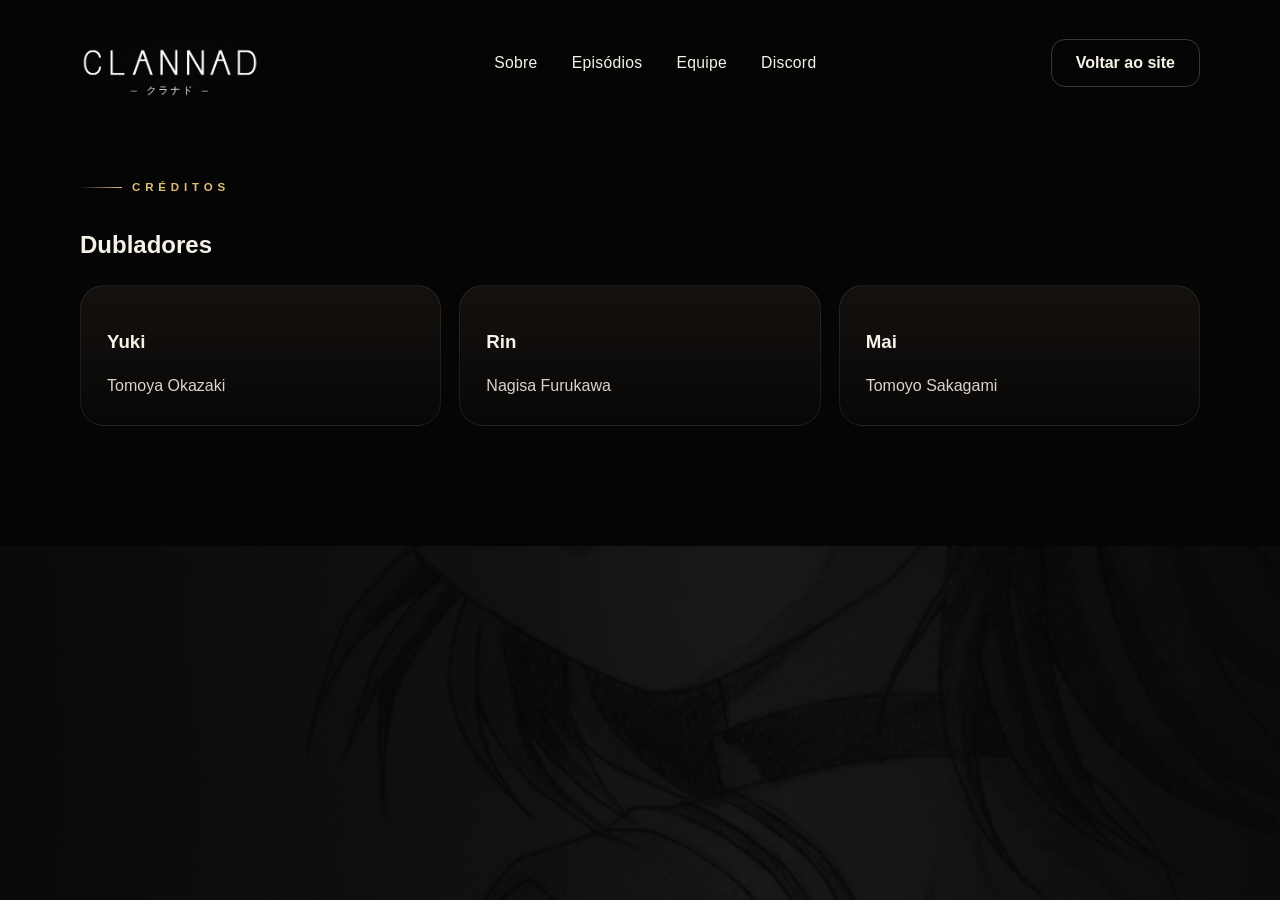
==== dubladores.html @ 69ba1b79 "Add files via upload" ====
<!DOCTYPE html>
<html lang="pt-BR">
<head>
    <meta charset="UTF-8">
    <meta name="viewport" content="width=device-width, initial-scale=1.0">
    <title>Clannad Fandub Oficial | Dubladores</title>
    <link rel="stylesheet" href="style.css">
</head>
<body>
    <div class="page">
        <header class="site-header" id="topo">
            <a class="brand" href="index.html#topo" aria-label="Clannad Fandub Oficial">
                <img src="Logo.png" alt="Clannad Fandub Oficial" class="logo">
            </a>

            <nav class="nav" aria-label="Navegação principal">
                <ul>
                    <li><a href="index.html#sobre">Sobre</a></li>
                    <li><a href="index.html#episodios">Episódios</a></li>
                    <li><a href="index.html#equipe">Equipe</a></li>
                    <li><a href="index.html#discord">Discord</a></li>
                </ul>
            </nav>

            <a class="button button-outline" href="index.html#topo">Voltar ao site</a>
        </header>

        <main>
            <section class="section">
                <div class="section-heading">
                    <span class="eyebrow">Créditos</span>
                    <h1>Dubladores</h1>
                </div>

                <div class="about-grid">
                    <article class="about-card">
                        <h3>Yuki</h3>
                        <p>Tomoya Okazaki</p>
                    </article>
                    <article class="about-card">
                        <h3>Rin</h3>
                        <p>Nagisa Furukawa</p>
                    </article>
                    <article class="about-card">
                        <h3>Mai</h3>
                        <p>Tomoyo Sakagami</p>
                    </article>
                </div>
            </section>
        </main>
    </div>
</body>
</html>
---- style.css ----
html,
body {
    width: 100%;
    min-height: 100%;
    padding: 0;
    margin: 0;
    overflow-x: hidden;
    background: #050505;
}

body {
    position: relative;
    color: #f7f2e7;
    font-family: 'Segoe UI', 'Helvetica Neue', Arial, sans-serif;
}

body::before {
    content: '';
    position: fixed;
    inset: 0;
    background:
        radial-gradient(circle at 18% 18%, rgba(222, 180, 87, 0.4), transparent 14%),
        radial-gradient(circle at 80% 20%, rgba(170, 37, 37, 0.35), transparent 14%),
        linear-gradient(90deg, rgba(8, 6, 6, 0.94) 0%, rgba(8, 6, 6, 0.72) 42%, rgba(8, 6, 6, 0.56) 58%, rgba(8, 6, 6, 0.88) 100%);
    z-index: -2;
}

body::after {
    content: '';
    position: fixed;
    inset: 0;
    background: url('BG.jpg') center right / cover no-repeat;
    opacity: 0.34;
    filter: saturate(1.15) brightness(0.55) contrast(1.08);
    z-index: -3;
}

.page {
    width: min(1120px, calc(100vw - 64px));
    margin: 0 auto;
    padding-bottom: 72px;
}

.site-header {
    display: flex;
    align-items: center;
    justify-content: space-between;
    gap: 24px;
    padding: 28px 0;
}

.brand {
    display: flex;
    align-items: center;
}

.logo {
    width: 180px;
    filter: drop-shadow(0 0 14px rgba(255, 255, 255, 0.08));
}

.nav ul {
    display: flex;
    align-items: center;
    gap: 34px;
    margin: 0;
    padding: 0;
    list-style: none;
}

.nav a {
    color: #f7f2e7;
    text-decoration: none;
    font-size: 0.98rem;
    letter-spacing: 0.02em;
}

.nav a:hover,
.nav a:focus-visible {
    color: #f2d6a2;
}

.button {
    display: inline-flex;
    align-items: center;
    justify-content: center;
    padding: 14px 24px;
    border-radius: 14px;
    font-weight: 600;
    text-decoration: none;
    border: 1px solid transparent;
    transition: transform 0.2s ease, box-shadow 0.2s ease;
}

.button:hover,
.button:focus-visible {
    transform: translateY(-2px);
}

.button-primary {
    background: linear-gradient(135deg, #d5a549, #a86e28);
    color: #140d08;
    box-shadow: 0 10px 30px rgba(213, 165, 73, 0.3);
}

.button-secondary,
.button-outline {
    border-color: rgba(255, 255, 255, 0.2);
    background: transparent;
    color: #f7f2e7;
}

.hero {
    display: grid;
    grid-template-columns: 1.05fr 0.95fr;
    align-items: center;
    gap: 58px;
    padding: 48px 0 56px;
}

.hero-copy {
    max-width: 520px;
}

.eyebrow {
    display: inline-flex;
    align-items: center;
    gap: 10px;
    margin-bottom: 18px;
    font-size: 0.72rem;
    font-weight: 700;
    letter-spacing: 0.42em;
    text-transform: uppercase;
    color: #e0c079;
}

.eyebrow::before {
    content: '';
    width: 42px;
    height: 1px;
    background: linear-gradient(90deg, transparent, #e0c079);
}

.hero h1 {
    margin: 0;
    font-family: Georgia, 'Times New Roman', serif;
    font-size: clamp(4.2rem, 10vw, 6.2rem);
    line-height: 0.92;
    letter-spacing: 0.08em;
    text-transform: uppercase;
}

.subtitle {
    margin: 20px 0 0;
    font-size: 1.18rem;
    line-height: 1.65;
    color: #d9d2c7;
}

.hero-actions {
    display: flex;
    align-items: center;
    gap: 16px;
    margin: 32px 0 42px;
}

.hero-metadata {
    display: grid;
    grid-template-columns: repeat(3, minmax(0, 1fr));
    gap: 14px;
    padding: 0;
    margin: 0;
    list-style: none;
}

.hero-metadata li {
    padding: 14px 16px;
    background: linear-gradient(180deg, rgba(30, 24, 18, 0.55), rgba(20, 16, 12, 0.22));
    border: 1px solid rgba(255, 255, 255, 0.08);
    border-radius: 16px;
}

.hero-metadata strong {
    display: block;
    font-size: 1.6rem;
    color: #fff8ea;
}

.hero-metadata span {
    display: block;
    margin-top: 4px;
    font-size: 0.72rem;
    letter-spacing: 0.16em;
    text-transform: uppercase;
    color: #c4b593;
}

.hero-card {
    padding: 16px;
    background: linear-gradient(180deg, rgba(35, 28, 21, 0.72), rgba(20, 16, 12, 0.42));
    border: 1px solid rgba(255, 255, 255, 0.08);
    border-radius: 30px;
    box-shadow: 0 18px 70px rgba(0, 0, 0, 0.35);
}

.hero-card img {
    display: block;
    width: 100%;
    border-radius: 22px;
}

.card-caption {
    display: flex;
    align-items: center;
    justify-content: space-between;
    gap: 16px;
    padding: 16px 8px 4px;
}

.card-caption span {
    font-size: 0.68rem;
    letter-spacing: 0.24em;
    text-transform: uppercase;
    color: #c7b28c;
}

.card-caption strong {
    font-size: 0.88rem;
}

.section {
    padding: 48px 0;
}

.section-heading {
    max-width: 520px;
    margin-bottom: 26px;
}

.section-heading h2 {
    margin: 0;
    font-family: Georgia, 'Times New Roman', serif;
    font-size: clamp(2.6rem, 6vw, 3.5rem);
    line-height: 1.04;
}

.about-grid {
    display: grid;
    grid-template-columns: repeat(3, minmax(0, 1fr));
    gap: 18px;
}

.about-card,
.team-card,
.episode-card {
    padding: 26px;
    background: linear-gradient(180deg, rgba(28, 23, 19, 0.68), rgba(14, 12, 10, 0.42));
    border: 1px solid rgba(255, 255, 255, 0.08);
    border-radius: 24px;
}

.team-card {
    display: block;
    color: inherit;
    text-decoration: none;
}

.about-card p,
.episode-card p,
.cta p {
    margin: 0;
    line-height: 1.7;
    color: #d9d3cb;
}

.release-panel {
    padding: 28px;
    background: linear-gradient(180deg, rgba(22, 17, 13, 0.6), rgba(14, 11, 9, 0.4));
    border: 1px solid rgba(255, 255, 255, 0.08);
    border-radius: 30px;
}

.release-heading {
    margin-bottom: 20px;
}

.timeline {
    display: grid;
    grid-template-columns: repeat(3, minmax(0, 1fr));
    gap: 18px;
}

.episode-number {
    display: inline-block;
    margin-bottom: 16px;
    font-size: 0.66rem;
    letter-spacing: 0.42em;
    text-transform: uppercase;
    color: #d5ad62;
}

.team-grid {
    display: grid;
    grid-template-columns: repeat(4, minmax(0, 1fr));
    gap: 18px;
}

.team-role {
    display: block;
    margin-bottom: 10px;
    font-size: 0.68rem;
    letter-spacing: 0.28em;
    text-transform: uppercase;
    color: #b5915d;
}

.cta-panel {
    padding: 46px 24px;
    text-align: center;
    background: radial-gradient(circle at top, rgba(222, 180, 87, 0.25), transparent 30%),
        linear-gradient(180deg, rgba(30, 23, 18, 0.78), rgba(18, 13, 10, 0.52));
    border: 1px solid rgba(255, 255, 255, 0.08);
    border-radius: 30px;
}

.cta-panel h2 {
    margin: 0;
    font-family: Georgia, 'Times New Roman', serif;
    font-size: clamp(2.4rem, 6vw, 3.2rem);
}

.cta-panel p {
    width: min(540px, 100%);
    margin: 16px auto 24px;
}

@media (max-width: 960px) {
    .site-header {
        flex-wrap: wrap;
        justify-content: center;
    }

    .nav {
        width: 100%;
    }

    .nav ul {
        justify-content: center;
        gap: 22px;
    }

    .hero {
        grid-template-columns: 1fr;
        gap: 36px;
        padding-top: 28px;
    }

    .hero-copy {
        max-width: 100%;
    }

    .about-grid,
    .timeline,
    .team-grid {
        grid-template-columns: repeat(2, minmax(0, 1fr));
    }
}

@media (max-width: 640px) {
    .page {
        width: min(100vw - 36px, 1120px);
    }

    .site-header {
        padding: 20px 0;
    }

    .logo {
        width: 140px;
    }

    .nav ul {
        gap: 14px 18px;
        flex-wrap: wrap;
    }

    .button-outline {
        width: 100%;
    }

    .hero-actions {
        flex-direction: column;
        align-items: stretch;
    }

    .hero-metadata,
    .about-grid,
    .timeline,
    .team-grid {
        grid-template-columns: 1fr;
    }

    .section {
        padding: 36px 0;
    }

    .release-panel {
        padding: 20px;
    }
}
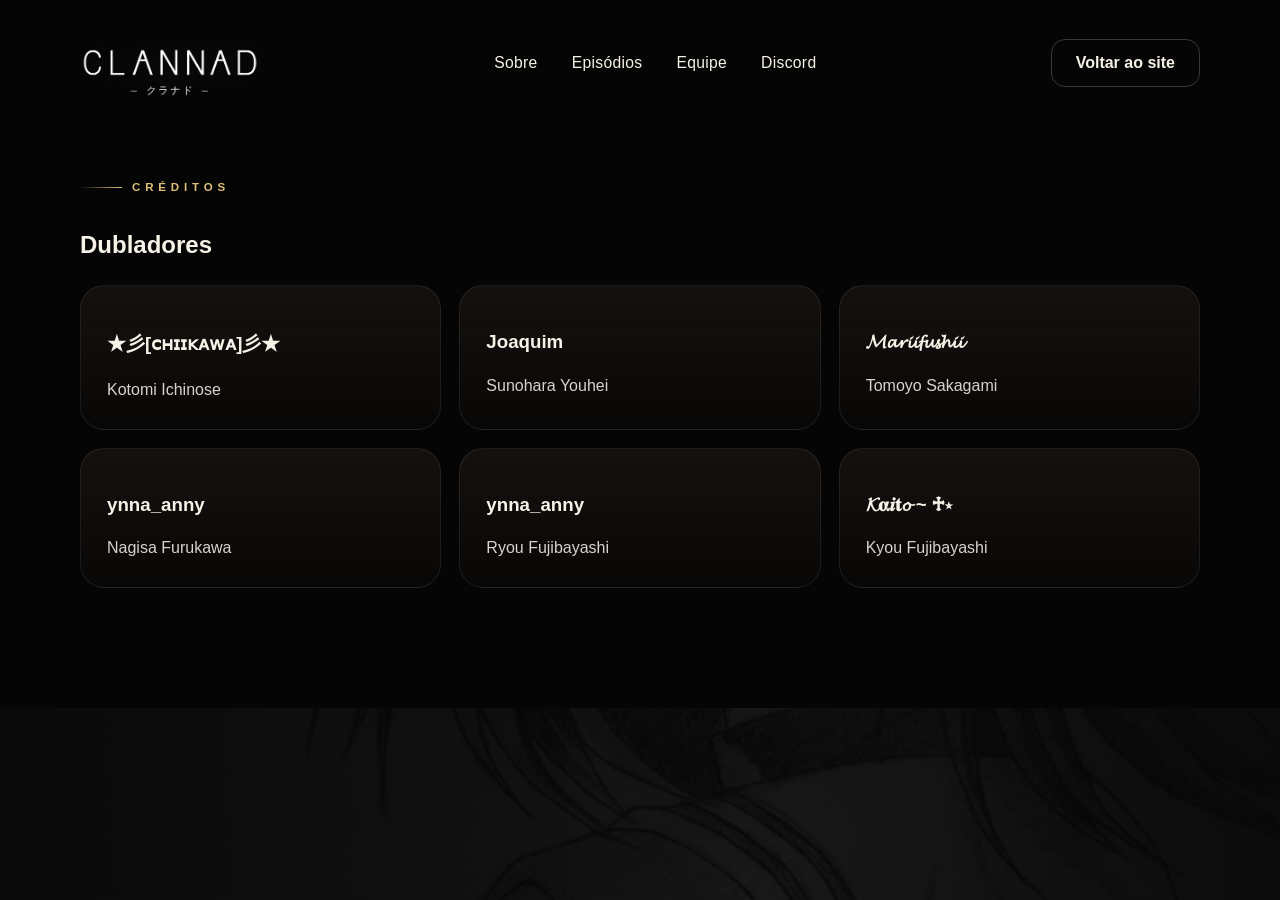
==== commit 997e42b5: "Update dubladores.html" ====
--- a/dubladores.html
+++ b/dubladores.html
@@ -1,11 +1,13 @@
 <!DOCTYPE html>
 <html lang="pt-BR">
+
 <head>
     <meta charset="UTF-8">
     <meta name="viewport" content="width=device-width, initial-scale=1.0">
     <title>Clannad Fandub Oficial | Dubladores</title>
     <link rel="stylesheet" href="style.css">
 </head>
+
 <body>
     <div class="page">
         <header class="site-header" id="topo">
@@ -34,20 +36,33 @@
 
                 <div class="about-grid">
                     <article class="about-card">
-                        <h3>Yuki</h3>
-                        <p>Tomoya Okazaki</p>
+                        <h3>★彡[ᴄʜɪɪᴋᴀᴡᴀ]彡★</h3>
+                        <p>Kotomi Ichinose</p>
                     </article>
                     <article class="about-card">
-                        <h3>Rin</h3>
+                        <h3>Joaquim</h3>
+                        <p>Sunohara Youhei</p>
+                    </article>
+                    <article class="about-card">
+                        <h3>𝓜𝓪𝓻𝓲𝓲𝓯𝓾𝓼𝓱𝓲𝓲</h3>
+                        <p>Tomoyo Sakagami</p>
+                    </article>
+                    <article class="about-card">
+                        <h3>ynna_anny</h3>
                         <p>Nagisa Furukawa</p>
                     </article>
                     <article class="about-card">
-                        <h3>Mai</h3>
-                        <p>Tomoyo Sakagami</p>
+                        <h3>ynna_anny</h3>
+                        <p>Ryou Fujibayashi</p>
+                    </article>
+                    <article class="about-card">
+                        <h3>𝓚𝛂𝒊𝐭𝓸 ~ ♱⋆</h3>
+                        <p>Kyou Fujibayashi</p>
                     </article>
                 </div>
             </section>
         </main>
     </div>
 </body>
+
 </html>
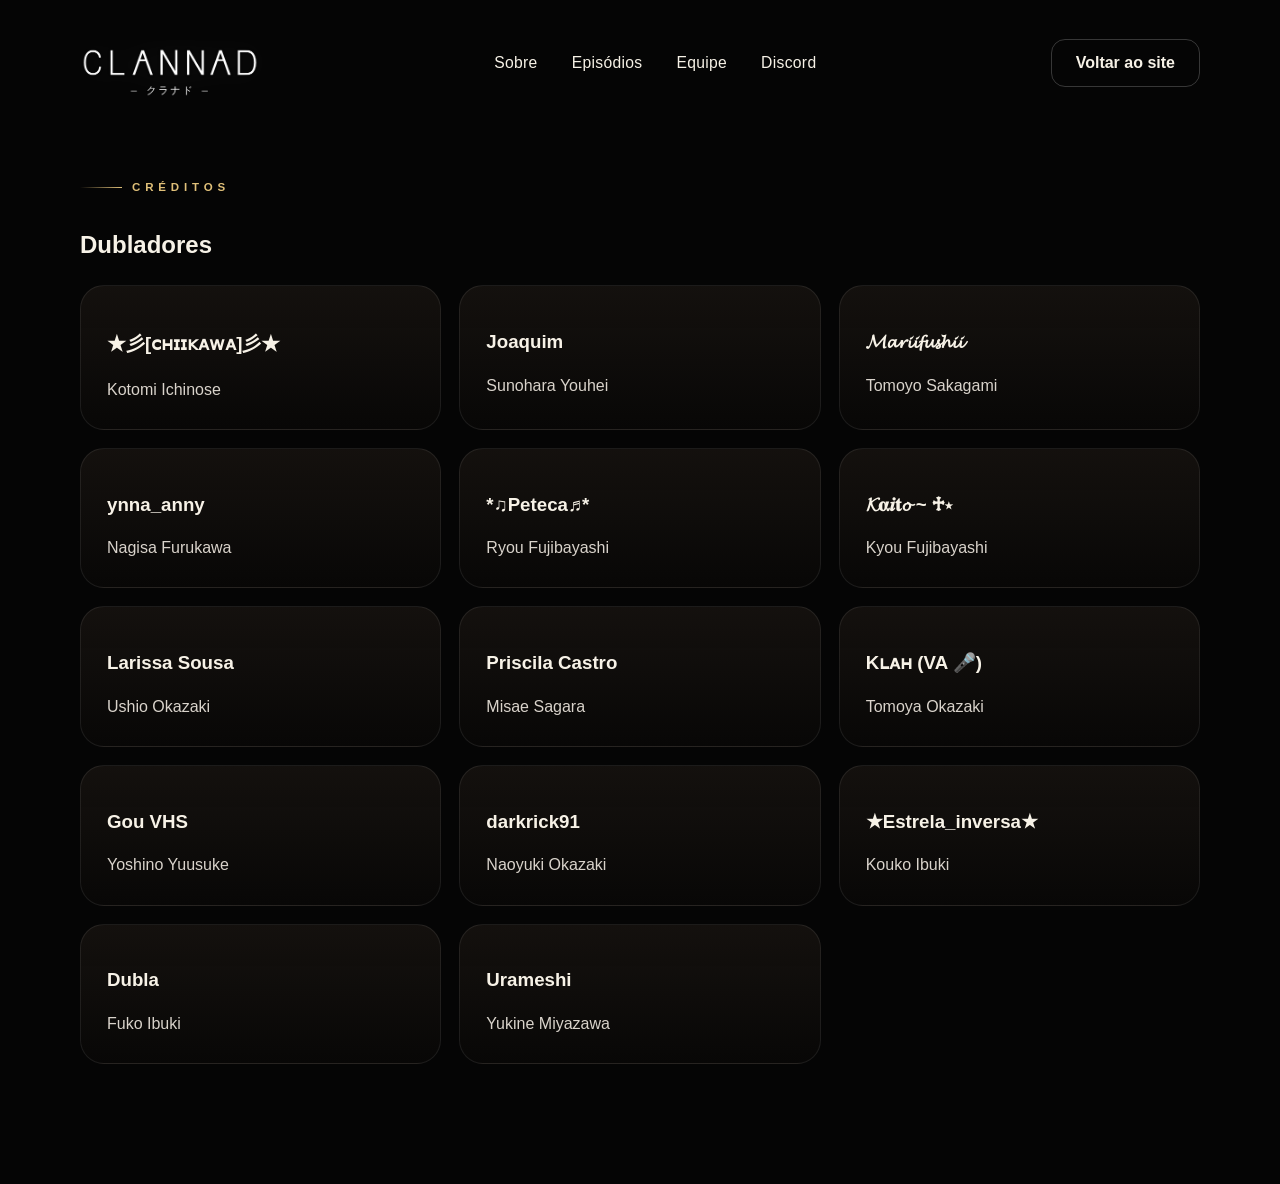
==== commit b007f6cb: "Update dubladores.html" ====
--- a/dubladores.html
+++ b/dubladores.html
@@ -52,12 +52,44 @@
                         <p>Nagisa Furukawa</p>
                     </article>
                     <article class="about-card">
-                        <h3>ynna_anny</h3>
+                        <h3>*♫Peteca♬*</h3>
                         <p>Ryou Fujibayashi</p>
                     </article>
                     <article class="about-card">
                         <h3>𝓚𝛂𝒊𝐭𝓸 ~ ♱⋆</h3>
                         <p>Kyou Fujibayashi</p>
+                    </article>
+                    <article class="about-card">
+                        <h3>Larissa Sousa</h3>
+                        <p>Ushio Okazaki</p>
+                    </article>
+                    <article class="about-card">
+                        <h3>Priscila Castro</h3>
+                        <p>Misae Sagara</p>
+                    </article>
+                    <article class="about-card">
+                        <h3>Kʟᴀʜ (VA 🎤)</h3>
+                        <p>Tomoya Okazaki</p>
+                    </article>
+                    <article class="about-card">
+                        <h3>Gou VHS</h3>
+                        <p>Yoshino Yuusuke</p>
+                    </article>
+                    <article class="about-card">
+                        <h3>darkrick91</h3>
+                        <p>Naoyuki Okazaki</p>
+                    </article>
+                    <article class="about-card">
+                        <h3>★Estrela_inversa★</h3>
+                        <p>Kouko Ibuki</p>
+                    </article>
+                    <article class="about-card">
+                        <h3>Dubla</h3>
+                        <p>Fuko Ibuki</p>
+                    </article>
+                    <article class="about-card">
+                        <h3>Urameshi</h3>
+                        <p>Yukine Miyazawa</p>
                     </article>
                 </div>
             </section>
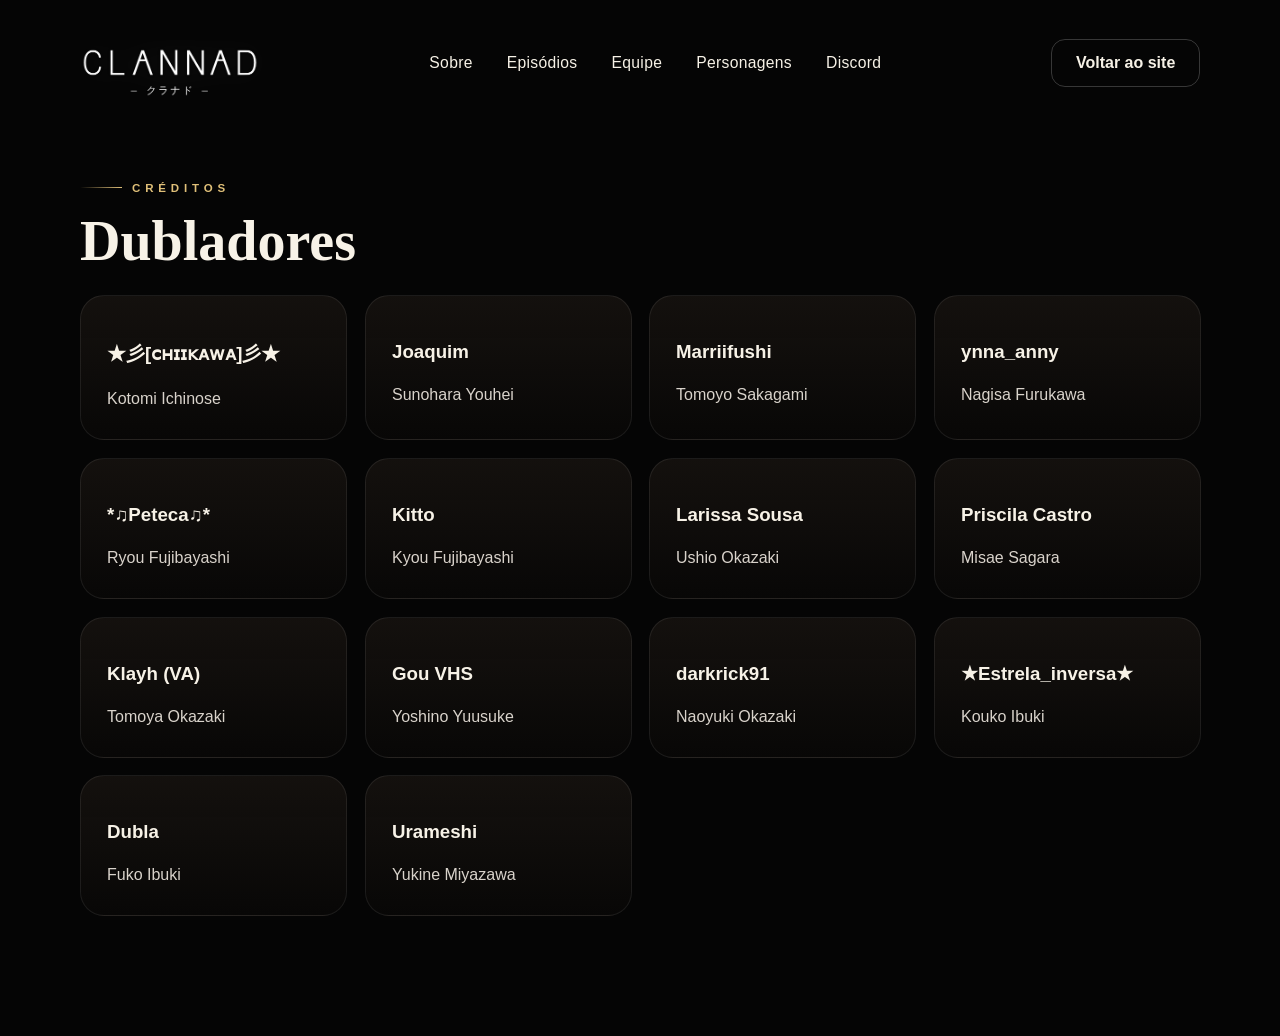
==== commit bd4f66ab: "[VT] Commit in GitHub Desktop" ====
--- a/dubladores.html
+++ b/dubladores.html
@@ -1,100 +1,105 @@
-<!DOCTYPE html>
-<html lang="pt-BR">
-
-<head>
-    <meta charset="UTF-8">
-    <meta name="viewport" content="width=device-width, initial-scale=1.0">
-    <title>Clannad Fandub Oficial | Dubladores</title>
-    <link rel="stylesheet" href="style.css">
-</head>
-
-<body>
-    <div class="page">
-        <header class="site-header" id="topo">
-            <a class="brand" href="index.html#topo" aria-label="Clannad Fandub Oficial">
-                <img src="Logo.png" alt="Clannad Fandub Oficial" class="logo">
-            </a>
-
-            <nav class="nav" aria-label="Navegação principal">
-                <ul>
-                    <li><a href="index.html#sobre">Sobre</a></li>
-                    <li><a href="index.html#episodios">Episódios</a></li>
-                    <li><a href="index.html#equipe">Equipe</a></li>
-                    <li><a href="index.html#discord">Discord</a></li>
-                </ul>
-            </nav>
-
-            <a class="button button-outline" href="index.html#topo">Voltar ao site</a>
-        </header>
-
-        <main>
-            <section class="section">
-                <div class="section-heading">
-                    <span class="eyebrow">Créditos</span>
-                    <h1>Dubladores</h1>
-                </div>
-
-                <div class="about-grid">
-                    <article class="about-card">
-                        <h3>★彡[ᴄʜɪɪᴋᴀᴡᴀ]彡★</h3>
-                        <p>Kotomi Ichinose</p>
-                    </article>
-                    <article class="about-card">
-                        <h3>Joaquim</h3>
-                        <p>Sunohara Youhei</p>
-                    </article>
-                    <article class="about-card">
-                        <h3>𝓜𝓪𝓻𝓲𝓲𝓯𝓾𝓼𝓱𝓲𝓲</h3>
-                        <p>Tomoyo Sakagami</p>
-                    </article>
-                    <article class="about-card">
-                        <h3>ynna_anny</h3>
-                        <p>Nagisa Furukawa</p>
-                    </article>
-                    <article class="about-card">
-                        <h3>*♫Peteca♬*</h3>
-                        <p>Ryou Fujibayashi</p>
-                    </article>
-                    <article class="about-card">
-                        <h3>𝓚𝛂𝒊𝐭𝓸 ~ ♱⋆</h3>
-                        <p>Kyou Fujibayashi</p>
-                    </article>
-                    <article class="about-card">
-                        <h3>Larissa Sousa</h3>
-                        <p>Ushio Okazaki</p>
-                    </article>
-                    <article class="about-card">
-                        <h3>Priscila Castro</h3>
-                        <p>Misae Sagara</p>
-                    </article>
-                    <article class="about-card">
-                        <h3>Kʟᴀʜ (VA 🎤)</h3>
-                        <p>Tomoya Okazaki</p>
-                    </article>
-                    <article class="about-card">
-                        <h3>Gou VHS</h3>
-                        <p>Yoshino Yuusuke</p>
-                    </article>
-                    <article class="about-card">
-                        <h3>darkrick91</h3>
-                        <p>Naoyuki Okazaki</p>
-                    </article>
-                    <article class="about-card">
-                        <h3>★Estrela_inversa★</h3>
-                        <p>Kouko Ibuki</p>
-                    </article>
-                    <article class="about-card">
-                        <h3>Dubla</h3>
-                        <p>Fuko Ibuki</p>
-                    </article>
-                    <article class="about-card">
-                        <h3>Urameshi</h3>
-                        <p>Yukine Miyazawa</p>
-                    </article>
-                </div>
-            </section>
-        </main>
-    </div>
-</body>
-
-</html>
+<!DOCTYPE html>
+<html lang="pt-BR">
+
+<head>
+    <meta charset="UTF-8">
+    <meta name="viewport" content="width=device-width, initial-scale=1.0">
+    <meta name="description" content="Créditos dos dubladores do projeto Clannad Fandub Oficial.">
+    <meta name="theme-color" content="#050505">
+    <title>Clannad Fandub Oficial | Dubladores</title>
+    <link rel="stylesheet" href="style.css">
+</head>
+
+<body>
+    <div class="page">
+        <header class="site-header" id="topo">
+            <a class="brand" href="index.html#topo" aria-label="Clannad Fandub Oficial">
+                <img src="Logo.png" alt="Logo do Clannad Fandub Oficial" class="logo" width="400" height="155">
+            </a>
+
+            <nav class="nav" aria-label="Navegação principal">
+                <ul>
+                    <li><a href="index.html#sobre">Sobre</a></li>
+                    <li><a href="index.html#episodios">Episódios</a></li>
+                    <li><a href="index.html#equipe">Equipe</a></li>
+                    <li><a href="Personagens.html">Personagens</a></li>
+                    <li><a href="index.html#discord">Discord</a></li>
+                </ul>
+            </nav>
+
+            <a class="button button-outline" href="index.html#topo">Voltar ao site</a>
+        </header>
+
+        <main>
+            <section class="section" aria-labelledby="dubladores-title">
+                <header class="section-heading">
+                    <span class="eyebrow">Créditos</span>
+                    <h1 id="dubladores-title">Dubladores</h1>
+                </header>
+
+                <div class="about-grid">
+                    <article class="about-card">
+                        <h3>★彡[ᴄʜɪɪᴋᴀᴡᴀ]彡★</h3>
+                        <p>Kotomi Ichinose</p>
+                    </article>
+                    <article class="about-card">
+                        <h3>Joaquim</h3>
+                        <p>Sunohara Youhei</p>
+                    </article>
+                    <article class="about-card">
+                        <h3>Marriifushi</h3>
+                        <p>Tomoyo Sakagami</p>
+                    </article>
+                    <article class="about-card">
+                        <h3>ynna_anny</h3>
+                        <p>Nagisa Furukawa</p>
+                    </article>
+                    <article class="about-card">
+                        <h3>*♫Peteca♫*</h3>
+                        <p>Ryou Fujibayashi</p>
+                    </article>
+                    <article class="about-card">
+                        <h3>Kitto</h3>
+                        <p>Kyou Fujibayashi</p>
+                    </article>
+                    <article class="about-card">
+                        <h3>Larissa Sousa</h3>
+                        <p>Ushio Okazaki</p>
+                    </article>
+                    <article class="about-card">
+                        <h3>Priscila Castro</h3>
+                        <p>Misae Sagara</p>
+                    </article>
+                    <article class="about-card">
+                        <h3>Klayh (VA)</h3>
+                        <p>Tomoya Okazaki</p>
+                    </article>
+                    <article class="about-card">
+                        <h3>Gou VHS</h3>
+                        <p>Yoshino Yuusuke</p>
+                    </article>
+                    <article class="about-card">
+                        <h3>darkrick91</h3>
+                        <p>Naoyuki Okazaki</p>
+                    </article>
+                    <article class="about-card">
+                        <h3>★Estrela_inversa★</h3>
+                        <p>Kouko Ibuki</p>
+                    </article>
+                    <article class="about-card">
+                        <h3>Dubla</h3>
+                        <p>Fuko Ibuki</p>
+                    </article>
+                    <article class="about-card">
+                        <h3>Urameshi</h3>
+                        <p>Yukine Miyazawa</p>
+                    </article>
+                </div>
+            </section>
+        </main>
+    </div>
+
+    <script src="script.js"></script>
+</body>
+
+</html>
--- a/style.css
+++ b/style.css
@@ -1,411 +1,562 @@
-html,
-body {
-    width: 100%;
-    min-height: 100%;
-    padding: 0;
-    margin: 0;
-    overflow-x: hidden;
-    background: #050505;
-}
-
-body {
-    position: relative;
-    color: #f7f2e7;
-    font-family: 'Segoe UI', 'Helvetica Neue', Arial, sans-serif;
-}
-
-body::before {
-    content: '';
-    position: fixed;
-    inset: 0;
-    background:
-        radial-gradient(circle at 18% 18%, rgba(222, 180, 87, 0.4), transparent 14%),
-        radial-gradient(circle at 80% 20%, rgba(170, 37, 37, 0.35), transparent 14%),
-        linear-gradient(90deg, rgba(8, 6, 6, 0.94) 0%, rgba(8, 6, 6, 0.72) 42%, rgba(8, 6, 6, 0.56) 58%, rgba(8, 6, 6, 0.88) 100%);
-    z-index: -2;
-}
-
-body::after {
-    content: '';
-    position: fixed;
-    inset: 0;
-    background: url('BG.jpg') center right / cover no-repeat;
-    opacity: 0.34;
-    filter: saturate(1.15) brightness(0.55) contrast(1.08);
-    z-index: -3;
-}
-
-.page {
-    width: min(1120px, calc(100vw - 64px));
-    margin: 0 auto;
-    padding-bottom: 72px;
-}
-
-.site-header {
-    display: flex;
-    align-items: center;
-    justify-content: space-between;
-    gap: 24px;
-    padding: 28px 0;
-}
-
-.brand {
-    display: flex;
-    align-items: center;
-}
-
-.logo {
-    width: 180px;
-    filter: drop-shadow(0 0 14px rgba(255, 255, 255, 0.08));
-}
-
-.nav ul {
-    display: flex;
-    align-items: center;
-    gap: 34px;
-    margin: 0;
-    padding: 0;
-    list-style: none;
-}
-
-.nav a {
-    color: #f7f2e7;
-    text-decoration: none;
-    font-size: 0.98rem;
-    letter-spacing: 0.02em;
-}
-
-.nav a:hover,
-.nav a:focus-visible {
-    color: #f2d6a2;
-}
-
-.button {
-    display: inline-flex;
-    align-items: center;
-    justify-content: center;
-    padding: 14px 24px;
-    border-radius: 14px;
-    font-weight: 600;
-    text-decoration: none;
-    border: 1px solid transparent;
-    transition: transform 0.2s ease, box-shadow 0.2s ease;
-}
-
-.button:hover,
-.button:focus-visible {
-    transform: translateY(-2px);
-}
-
-.button-primary {
-    background: linear-gradient(135deg, #d5a549, #a86e28);
-    color: #140d08;
-    box-shadow: 0 10px 30px rgba(213, 165, 73, 0.3);
-}
-
-.button-secondary,
-.button-outline {
-    border-color: rgba(255, 255, 255, 0.2);
-    background: transparent;
-    color: #f7f2e7;
-}
-
-.hero {
-    display: grid;
-    grid-template-columns: 1.05fr 0.95fr;
-    align-items: center;
-    gap: 58px;
-    padding: 48px 0 56px;
-}
-
-.hero-copy {
-    max-width: 520px;
-}
-
-.eyebrow {
-    display: inline-flex;
-    align-items: center;
-    gap: 10px;
-    margin-bottom: 18px;
-    font-size: 0.72rem;
-    font-weight: 700;
-    letter-spacing: 0.42em;
-    text-transform: uppercase;
-    color: #e0c079;
-}
-
-.eyebrow::before {
-    content: '';
-    width: 42px;
-    height: 1px;
-    background: linear-gradient(90deg, transparent, #e0c079);
-}
-
-.hero h1 {
-    margin: 0;
-    font-family: Georgia, 'Times New Roman', serif;
-    font-size: clamp(4.2rem, 10vw, 6.2rem);
-    line-height: 0.92;
-    letter-spacing: 0.08em;
-    text-transform: uppercase;
-}
-
-.subtitle {
-    margin: 20px 0 0;
-    font-size: 1.18rem;
-    line-height: 1.65;
-    color: #d9d2c7;
-}
-
-.hero-actions {
-    display: flex;
-    align-items: center;
-    gap: 16px;
-    margin: 32px 0 42px;
-}
-
-.hero-metadata {
-    display: grid;
-    grid-template-columns: repeat(3, minmax(0, 1fr));
-    gap: 14px;
-    padding: 0;
-    margin: 0;
-    list-style: none;
-}
-
-.hero-metadata li {
-    padding: 14px 16px;
-    background: linear-gradient(180deg, rgba(30, 24, 18, 0.55), rgba(20, 16, 12, 0.22));
-    border: 1px solid rgba(255, 255, 255, 0.08);
-    border-radius: 16px;
-}
-
-.hero-metadata strong {
-    display: block;
-    font-size: 1.6rem;
-    color: #fff8ea;
-}
-
-.hero-metadata span {
-    display: block;
-    margin-top: 4px;
-    font-size: 0.72rem;
-    letter-spacing: 0.16em;
-    text-transform: uppercase;
-    color: #c4b593;
-}
-
-.hero-card {
-    padding: 16px;
-    background: linear-gradient(180deg, rgba(35, 28, 21, 0.72), rgba(20, 16, 12, 0.42));
-    border: 1px solid rgba(255, 255, 255, 0.08);
-    border-radius: 30px;
-    box-shadow: 0 18px 70px rgba(0, 0, 0, 0.35);
-}
-
-.hero-card img {
-    display: block;
-    width: 100%;
-    border-radius: 22px;
-}
-
-.card-caption {
-    display: flex;
-    align-items: center;
-    justify-content: space-between;
-    gap: 16px;
-    padding: 16px 8px 4px;
-}
-
-.card-caption span {
-    font-size: 0.68rem;
-    letter-spacing: 0.24em;
-    text-transform: uppercase;
-    color: #c7b28c;
-}
-
-.card-caption strong {
-    font-size: 0.88rem;
-}
-
-.section {
-    padding: 48px 0;
-}
-
-.section-heading {
-    max-width: 520px;
-    margin-bottom: 26px;
-}
-
-.section-heading h2 {
-    margin: 0;
-    font-family: Georgia, 'Times New Roman', serif;
-    font-size: clamp(2.6rem, 6vw, 3.5rem);
-    line-height: 1.04;
-}
-
-.about-grid {
-    display: grid;
-    grid-template-columns: repeat(3, minmax(0, 1fr));
-    gap: 18px;
-}
-
-.about-card,
-.team-card,
-.episode-card {
-    padding: 26px;
-    background: linear-gradient(180deg, rgba(28, 23, 19, 0.68), rgba(14, 12, 10, 0.42));
-    border: 1px solid rgba(255, 255, 255, 0.08);
-    border-radius: 24px;
-}
-
-.team-card {
-    display: block;
-    color: inherit;
-    text-decoration: none;
-}
-
-.about-card p,
-.episode-card p,
-.cta p {
-    margin: 0;
-    line-height: 1.7;
-    color: #d9d3cb;
-}
-
-.release-panel {
-    padding: 28px;
-    background: linear-gradient(180deg, rgba(22, 17, 13, 0.6), rgba(14, 11, 9, 0.4));
-    border: 1px solid rgba(255, 255, 255, 0.08);
-    border-radius: 30px;
-}
-
-.release-heading {
-    margin-bottom: 20px;
-}
-
-.timeline {
-    display: grid;
-    grid-template-columns: repeat(3, minmax(0, 1fr));
-    gap: 18px;
-}
-
-.episode-number {
-    display: inline-block;
-    margin-bottom: 16px;
-    font-size: 0.66rem;
-    letter-spacing: 0.42em;
-    text-transform: uppercase;
-    color: #d5ad62;
-}
-
-.team-grid {
-    display: grid;
-    grid-template-columns: repeat(4, minmax(0, 1fr));
-    gap: 18px;
-}
-
-.team-role {
-    display: block;
-    margin-bottom: 10px;
-    font-size: 0.68rem;
-    letter-spacing: 0.28em;
-    text-transform: uppercase;
-    color: #b5915d;
-}
-
-.cta-panel {
-    padding: 46px 24px;
-    text-align: center;
-    background: radial-gradient(circle at top, rgba(222, 180, 87, 0.25), transparent 30%),
-        linear-gradient(180deg, rgba(30, 23, 18, 0.78), rgba(18, 13, 10, 0.52));
-    border: 1px solid rgba(255, 255, 255, 0.08);
-    border-radius: 30px;
-}
-
-.cta-panel h2 {
-    margin: 0;
-    font-family: Georgia, 'Times New Roman', serif;
-    font-size: clamp(2.4rem, 6vw, 3.2rem);
-}
-
-.cta-panel p {
-    width: min(540px, 100%);
-    margin: 16px auto 24px;
-}
-
-@media (max-width: 960px) {
-    .site-header {
-        flex-wrap: wrap;
-        justify-content: center;
-    }
-
-    .nav {
-        width: 100%;
-    }
-
-    .nav ul {
-        justify-content: center;
-        gap: 22px;
-    }
-
-    .hero {
-        grid-template-columns: 1fr;
-        gap: 36px;
-        padding-top: 28px;
-    }
-
-    .hero-copy {
-        max-width: 100%;
-    }
-
-    .about-grid,
-    .timeline,
-    .team-grid {
-        grid-template-columns: repeat(2, minmax(0, 1fr));
-    }
-}
-
-@media (max-width: 640px) {
-    .page {
-        width: min(100vw - 36px, 1120px);
-    }
-
-    .site-header {
-        padding: 20px 0;
-    }
-
-    .logo {
-        width: 140px;
-    }
-
-    .nav ul {
-        gap: 14px 18px;
-        flex-wrap: wrap;
-    }
-
-    .button-outline {
-        width: 100%;
-    }
-
-    .hero-actions {
-        flex-direction: column;
-        align-items: stretch;
-    }
-
-    .hero-metadata,
-    .about-grid,
-    .timeline,
-    .team-grid {
-        grid-template-columns: 1fr;
-    }
-
-    .section {
-        padding: 36px 0;
-    }
-
-    .release-panel {
-        padding: 20px;
-    }
-}
-
+:root {
+    --color-bg: #050505;
+    --color-text: #f7f2e7;
+    --color-text-strong: #fff8ea;
+    --color-text-muted: #d9d3cb;
+    --color-text-soft: #d9d2c7;
+    --color-gold: #e0c079;
+    --color-gold-soft: #f2d6a2;
+    --color-gold-deep: #d5a549;
+    --color-bronze: #a86e28;
+    --color-bronze-soft: #d5ad62;
+    --color-border: rgba(255, 255, 255, 0.08);
+    --color-border-strong: rgba(255, 255, 255, 0.2);
+    --color-panel: rgba(28, 23, 19, 0.68);
+    --color-panel-deep: rgba(14, 12, 10, 0.42);
+    --color-button-text: #140d08;
+
+    --font-sans: 'Segoe UI', 'Helvetica Neue', Arial, sans-serif;
+    --font-serif: Georgia, 'Times New Roman', serif;
+
+    --space-xs: 0.5rem;
+    --space-sm: 0.875rem;
+    --space-md: 1rem;
+    --space-lg: 1.5rem;
+    --space-xl: 2rem;
+    --space-2xl: 3rem;
+    --space-3xl: 4.5rem;
+
+    --radius-sm: 14px;
+    --radius-md: 16px;
+    --radius-lg: 24px;
+    --radius-xl: 30px;
+    --shadow-soft: 0 18px 70px rgba(0, 0, 0, 0.35);
+    --shadow-gold: 0 10px 30px rgba(213, 165, 73, 0.3);
+    --transition-base: all 0.3s ease;
+    --page-width: 1120px;
+}
+
+* {
+    box-sizing: border-box;
+}
+
+html,
+body {
+    width: 100%;
+    min-height: 100%;
+    padding: 0;
+    margin: 0;
+    overflow-x: hidden;
+    background: var(--color-bg);
+    scroll-behavior: smooth;
+}
+
+body {
+    position: relative;
+    color: var(--color-text);
+    font-family: var(--font-sans);
+}
+
+body::before {
+    content: '';
+    position: fixed;
+    inset: 0;
+    background:
+        radial-gradient(circle at 18% 18%, rgba(222, 180, 87, 0.4), transparent 14%),
+        radial-gradient(circle at 80% 20%, rgba(170, 37, 37, 0.35), transparent 14%),
+        linear-gradient(90deg, rgba(8, 6, 6, 0.94) 0%, rgba(8, 6, 6, 0.72) 42%, rgba(8, 6, 6, 0.56) 58%, rgba(8, 6, 6, 0.88) 100%);
+    z-index: -2;
+}
+
+body::after {
+    content: '';
+    position: fixed;
+    inset: 0;
+    background: url('BG.jpg') center right / cover no-repeat;
+    opacity: 0.34;
+    filter: saturate(1.15) brightness(0.55) contrast(1.08);
+    z-index: -3;
+}
+
+a,
+button {
+    transition: var(--transition-base);
+}
+
+a:focus-visible,
+button:focus-visible {
+    outline: 2px solid var(--color-gold-soft);
+    outline-offset: 4px;
+}
+
+img {
+    height: auto;
+    max-width: 100%;
+}
+
+.page {
+    width: min(var(--page-width), calc(100vw - 64px));
+    margin: 0 auto;
+    padding-bottom: var(--space-3xl);
+}
+
+.site-header {
+    display: flex;
+    align-items: center;
+    justify-content: space-between;
+    gap: var(--space-lg);
+    padding: 28px 0;
+}
+
+.brand {
+    display: flex;
+    align-items: center;
+}
+
+.logo {
+    width: 180px;
+    filter: drop-shadow(0 0 14px rgba(255, 255, 255, 0.08));
+}
+
+.acess_personagem a{
+    display: inline-flex;
+    align-items: center;
+    gap: 10px;
+    margin-bottom: 18px;
+    font-size: 0.72rem;
+    font-weight: 700;
+    letter-spacing: 0.42em;
+    text-transform: uppercase;
+    color: var(--color-gold);
+}
+.nav ul {
+    display: flex;
+    align-items: center;
+    gap: 34px;
+    margin: 0;
+    padding: 0;
+    list-style: none;
+}
+
+.timeline a{
+    text-decoration: none;
+    color: var(--color-text);
+}
+.nav a {
+    color: var(--color-text);
+    text-decoration: none;
+    font-size: 0.98rem;
+    letter-spacing: 0.02em;
+}
+
+.nav a:hover,
+.nav a:focus-visible {
+    color: var(--color-gold-soft);
+}
+
+.button {
+    display: inline-flex;
+    align-items: center;
+    justify-content: center;
+    min-height: 48px;
+    padding: 14px 24px;
+    border: 1px solid transparent;
+    border-radius: var(--radius-sm);
+    font-weight: 600;
+    text-align: center;
+    text-decoration: none;
+    transition: var(--transition-base);
+}
+
+.button:hover,
+.button:focus-visible {
+    transform: translateY(-2px);
+}
+
+.button-primary {
+    background: linear-gradient(135deg, var(--color-gold-deep), var(--color-bronze));
+    color: var(--color-button-text);
+    box-shadow: var(--shadow-gold);
+}
+
+.button-secondary,
+.button-outline {
+    border-color: var(--color-border-strong);
+    background: transparent;
+    color: var(--color-text);
+}
+
+.hero {
+    display: grid;
+    grid-template-columns: minmax(0, 1.05fr) minmax(320px, 0.95fr);
+    align-items: center;
+    gap: clamp(2.25rem, 5vw, 3.625rem);
+    padding: var(--space-2xl) 0 56px;
+}
+
+.hero-copy {
+    max-width: 520px;
+}
+
+.eyebrow {
+    display: inline-flex;
+    align-items: center;
+    gap: 10px;
+    margin-bottom: 18px;
+    font-size: 0.72rem;
+    font-weight: 700;
+    letter-spacing: 0.42em;
+    text-transform: uppercase;
+    color: var(--color-gold);
+}
+
+.eyebrow::before {
+    content: '';
+    width: 42px;
+    height: 1px;
+    flex: 0 0 auto;
+    background: linear-gradient(90deg, transparent, var(--color-gold));
+}
+
+.hero h1 {
+    margin: 0;
+    font-family: var(--font-serif);
+    font-size: 6.2rem;
+    line-height: 0.92;
+    letter-spacing: 0.08em;
+    text-transform: uppercase;
+}
+
+.subtitle {
+    margin: 20px 0 0;
+    font-size: 1.18rem;
+    line-height: 1.65;
+    color: var(--color-text-soft);
+}
+
+.hero-actions {
+    display: flex;
+    align-items: center;
+    gap: var(--space-md);
+    margin: var(--space-xl) 0 42px;
+}
+
+/* auto-fit deixa os contadores fluidos sem precisar de novos breakpoints. */
+.hero-metadata {
+    display: grid;
+    grid-template-columns: repeat(auto-fit, minmax(min(100%, 140px), 1fr));
+    gap: var(--space-sm);
+    padding: 0;
+    margin: 0;
+    list-style: none;
+}
+
+.hero-metadata li {
+    padding: 14px 16px;
+    background: linear-gradient(180deg, rgba(30, 24, 18, 0.55), rgba(20, 16, 12, 0.22));
+    border: 1px solid var(--color-border);
+    border-radius: var(--radius-md);
+}
+
+.hero-metadata strong {
+    display: block;
+    font-size: 1.6rem;
+    color: var(--color-text-strong);
+}
+
+.hero-metadata span {
+    display: block;
+    margin-top: 4px;
+    font-size: 0.72rem;
+    letter-spacing: 0.16em;
+    text-transform: uppercase;
+    color: #c4b593;
+}
+
+.hero-card {
+    padding: var(--space-md);
+    margin: 0;
+    background: linear-gradient(180deg, rgba(35, 28, 21, 0.72), rgba(20, 16, 12, 0.42));
+    border: 1px solid var(--color-border);
+    border-radius: var(--radius-xl);
+    box-shadow: var(--shadow-soft);
+}
+
+.hero-card img {
+    display: block;
+    width: 100%;
+    border-radius: 22px;
+}
+
+.card-caption {
+    display: flex;
+    align-items: center;
+    justify-content: space-between;
+    gap: var(--space-md);
+    padding: var(--space-md) var(--space-xs) 4px;
+}
+
+.card-caption span {
+    font-size: 0.68rem;
+    letter-spacing: 0.24em;
+    text-transform: uppercase;
+    color: #c7b28c;
+}
+
+.card-caption strong {
+    font-size: 0.88rem;
+}
+
+.section {
+    padding: var(--space-2xl) 0;
+}
+
+.section-heading {
+    max-width: 520px;
+    margin-bottom: 26px;
+}
+
+.section-heading h1,
+.section-heading h2 {
+    margin: 0;
+    font-family: var(--font-serif);
+    font-size: 3.5rem;
+    line-height: 1.04;
+}
+
+/* Grids com minmax protegem cards de estouro em 320px e expandem bem em telas largas. */
+.about-grid,
+.timeline,
+.team-grid {
+    display: grid;
+    gap: 18px;
+}
+
+.about-grid {
+    grid-template-columns: repeat(auto-fit, minmax(min(100%, 250px), 1fr));
+}
+
+.timeline {
+    grid-template-columns: repeat(auto-fit, minmax(min(100%, 240px), 1fr));
+}
+
+.team-grid {
+    grid-template-columns: repeat(auto-fit, minmax(min(100%, 210px), 1fr));
+}
+
+.about-card,
+.team-card,
+.episode-card {
+    min-width: 0;
+    padding: 26px;
+    background: linear-gradient(180deg, var(--color-panel), var(--color-panel-deep));
+    border: 1px solid var(--color-border);
+    border-radius: var(--radius-lg);
+}
+
+.episode-card {
+    transition: var(--transition-base);
+}
+
+.episode-card:hover,
+.episode-card:focus-within {
+    transform: translateY(-4px);
+    border-color: rgba(255, 255, 255, 0.16);
+    box-shadow: 0 14px 34px rgba(0, 0, 0, 0.22);
+}
+
+.team-card {
+    display: block;
+    color: inherit;
+    text-decoration: none;
+    transition: var(--transition-base);
+}
+
+.team-card:hover,
+.team-card:focus-visible {
+    transform: translateY(-2px);
+    border-color: rgba(255, 255, 255, 0.16);
+}
+
+.about-card h3,
+.team-card h3,
+.episode-card h3 {
+    overflow-wrap: anywhere;
+}
+
+.about-card p,
+.episode-card p,
+.cta p {
+    margin: 0;
+    line-height: 1.7;
+    color: var(--color-text-muted);
+}
+
+.release-panel {
+    padding: 28px;
+    background: linear-gradient(180deg, rgba(22, 17, 13, 0.6), rgba(14, 11, 9, 0.4));
+    border: 1px solid var(--color-border);
+    border-radius: var(--radius-xl);
+}
+
+.release-heading {
+    margin-bottom: 20px;
+}
+
+.episode-number {
+    display: inline-block;
+    margin-bottom: var(--space-md);
+    font-size: 0.66rem;
+    letter-spacing: 0.42em;
+    text-transform: uppercase;
+    color: var(--color-bronze-soft);
+}
+
+.team-role {
+    display: block;
+    margin-bottom: 10px;
+    font-size: 0.68rem;
+    letter-spacing: 0.28em;
+    text-transform: uppercase;
+    color: #b5915d;
+}
+
+.cta-panel {
+    padding: 46px 24px;
+    text-align: center;
+    background: radial-gradient(circle at top, rgba(222, 180, 87, 0.25), transparent 30%),
+        linear-gradient(180deg, rgba(30, 23, 18, 0.78), rgba(18, 13, 10, 0.52));
+    border: 1px solid var(--color-border);
+    border-radius: var(--radius-xl);
+}
+
+.cta-panel h2 {
+    margin: 0;
+    font-family: var(--font-serif);
+    font-size: 3.2rem;
+}
+
+.cta-panel p {
+    width: min(540px, 100%);
+    margin: var(--space-md) auto var(--space-lg);
+}
+
+.site-footer {
+    padding-top: var(--space-md);
+    color: #c4b593;
+    font-size: 0.84rem;
+    text-align: center;
+}
+
+.site-footer p {
+    margin: 0;
+}
+
+@media (max-width: 960px) {
+    .site-header {
+        flex-wrap: wrap;
+        justify-content: center;
+    }
+
+    .nav {
+        width: 100%;
+    }
+
+    .nav ul {
+        justify-content: center;
+        gap: 22px;
+    }
+
+    .hero {
+        grid-template-columns: 1fr;
+        gap: 36px;
+        padding-top: 28px;
+    }
+
+    .hero-copy {
+        max-width: 100%;
+    }
+
+    .hero h1 {
+        font-size: 5.2rem;
+    }
+
+    .section-heading h1,
+    .section-heading h2 {
+        font-size: 3.1rem;
+    }
+
+    .cta-panel h2 {
+        font-size: 2.9rem;
+    }
+}
+
+@media (max-width: 640px) {
+    .page {
+        width: min(calc(100vw - 36px), var(--page-width));
+    }
+
+    .site-header {
+        padding: 20px 0;
+    }
+
+    .logo {
+        width: 140px;
+    }
+
+    .nav ul {
+        gap: 14px 18px;
+        flex-wrap: wrap;
+    }
+
+    .button-outline {
+        width: 100%;
+    }
+
+    .hero-actions,
+    .card-caption {
+        flex-direction: column;
+        align-items: stretch;
+    }
+
+    .section {
+        padding: 36px 0;
+    }
+
+    .release-panel {
+        padding: 20px;
+    }
+
+    .hero h1 {
+        font-size: 4.2rem;
+    }
+
+    .section-heading h1,
+    .section-heading h2 {
+        font-size: 2.6rem;
+    }
+
+    .cta-panel h2 {
+        font-size: 2.4rem;
+    }
+}
+
+@media (max-width: 380px) {
+    .page {
+        width: min(calc(100vw - 28px), var(--page-width));
+    }
+
+    .hero h1 {
+        font-size: 3.15rem;
+    }
+
+    .eyebrow {
+        letter-spacing: 0.28em;
+    }
+
+    .about-card,
+    .team-card,
+    .episode-card {
+        padding: 22px;
+    }
+}
